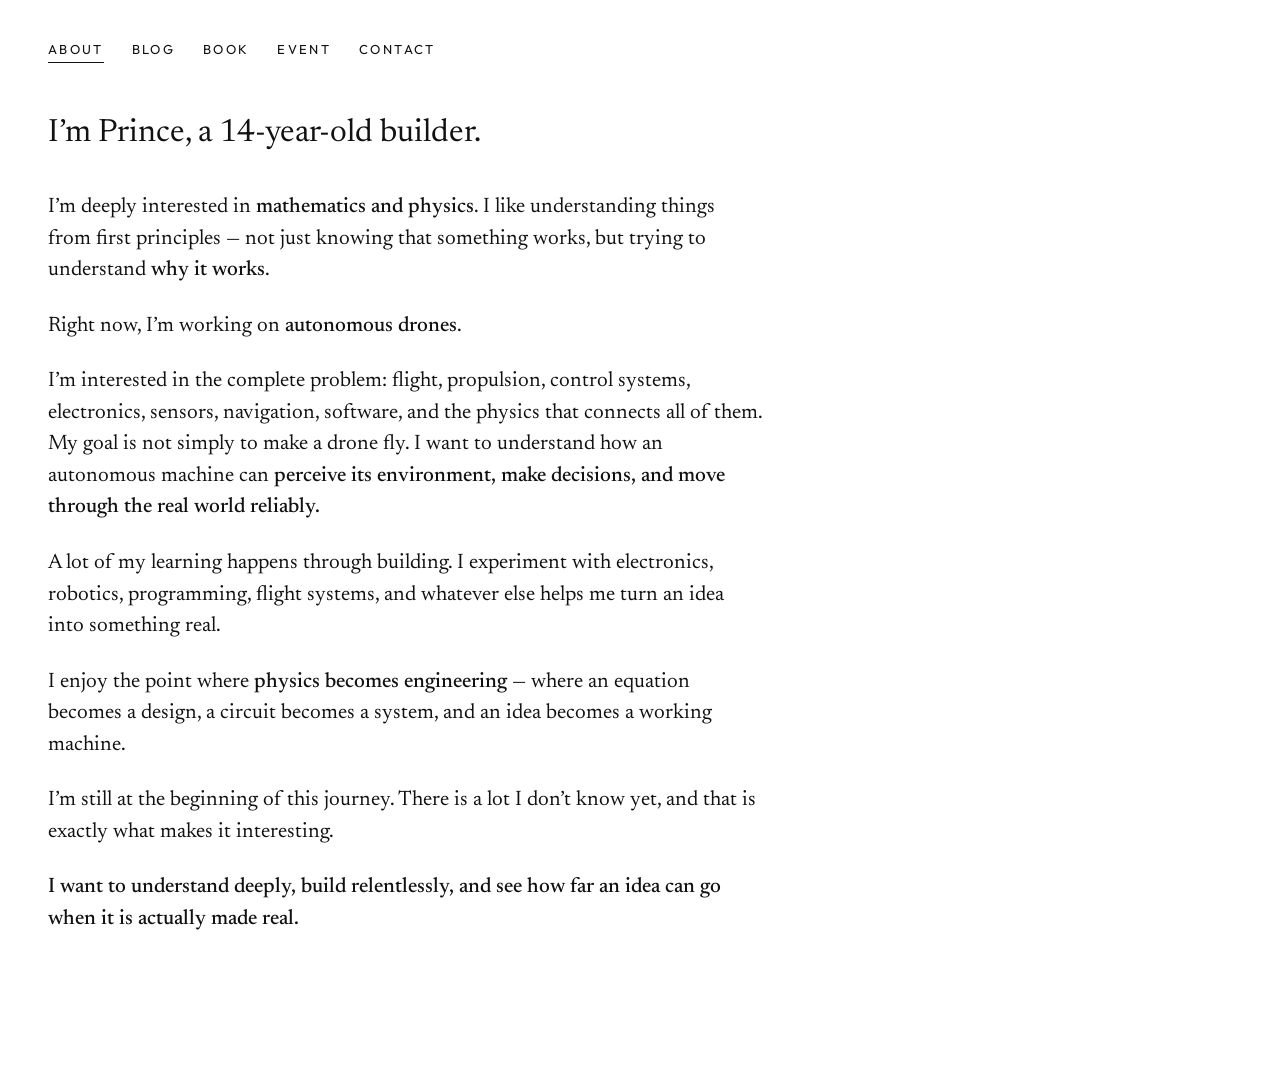
==== index.html @ a844049e "Add Prince Joshi portfolio site. Static About, Blog, Book, Event, and Contact pages with Cosmic Q–in" ====
<!DOCTYPE html>
<html lang="en">
<head>
  <meta charset="UTF-8">
  <meta name="viewport" content="width=device-width, initial-scale=1.0">
  <title>Prince Joshi</title>
  <link rel="preconnect" href="https://fonts.googleapis.com">
  <link rel="preconnect" href="https://fonts.gstatic.com" crossorigin>
  <link href="https://fonts.googleapis.com/css2?family=Newsreader:ital,opsz,wght@0,6..72,400;0,6..72,500;1,6..72,400&family=Outfit:wght@500;600;700&display=swap" rel="stylesheet">
  <link rel="stylesheet" href="css/style.css?v=3">
</head>
<body>
  <nav class="nav" aria-label="Pages">
    <a href="index.html" aria-current="page">About</a>
    <a href="blog.html">Blog</a>
    <a href="book.html">Book</a>
    <a href="event.html">Event</a>
    <a href="contact.html">Contact</a>
  </nav>

  <main class="page">
    <h1 class="essay-open">I’m Prince, a 14-year-old builder.</h1>
    <p>I’m deeply interested in <strong>mathematics and physics</strong>. I like understanding things from first principles — not just knowing that something works, but trying to understand <strong>why it works</strong>.</p>
    <p>Right now, I’m working on <strong>autonomous drones</strong>.</p>
    <p>I’m interested in the complete problem: flight, propulsion, control systems, electronics, sensors, navigation, software, and the physics that connects all of them. My goal is not simply to make a drone fly. I want to understand how an autonomous machine can <strong>perceive its environment, make decisions, and move through the real world reliably.</strong></p>
    <p>A lot of my learning happens through building. I experiment with electronics, robotics, programming, flight systems, and whatever else helps me turn an idea into something real.</p>
    <p>I enjoy the point where <strong>physics becomes engineering</strong> — where an equation becomes a design, a circuit becomes a system, and an idea becomes a working machine.</p>
    <p>I’m still at the beginning of this journey. There is a lot I don’t know yet, and that is exactly what makes it interesting.</p>
    <p class="close"><strong>I want to understand deeply, build relentlessly, and see how far an idea can go when it is actually made real.</strong></p>
  </main>
</body>
</html>
---- css/style.css ----
:root {
  --bg: #ffffff;
  --ink: #111111;
  --muted: #8a8680;
  --soft: #f3f1ee;
  --max: 740px;
  --pad: 48px;
}

* {
  box-sizing: border-box;
}

html {
  scroll-behavior: smooth;
}

body {
  margin: 0;
  background: var(--bg);
  color: var(--ink);
  font-family: "Newsreader", Georgia, "Times New Roman", serif;
  font-size: 21px;
  line-height: 1.5;
}

a {
  color: inherit;
}

.nav a:hover,
.text-link:hover,
.list a:hover {
  opacity: 0.55;
}

.nav {
  display: flex;
  flex-wrap: wrap;
  gap: 8px 28px;
  padding: 40px var(--pad) 0;
}

.nav a {
  font-family: "Outfit", "Avenir Next", "Segoe UI", sans-serif;
  font-size: 13px;
  letter-spacing: 0.18em;
  text-transform: uppercase;
  text-decoration: none;
}

.nav a[aria-current="page"] {
  border-bottom: 1px solid var(--ink);
  padding-bottom: 2px;
}

.page {
  max-width: calc(var(--max) + (var(--pad) * 2));
  padding: 48px var(--pad) 120px;
}

h1 {
  margin: 0;
  font-family: "Outfit", "Avenir Next", "Segoe UI", sans-serif;
  font-weight: 600;
  font-size: clamp(40px, 6vw, 68px);
  letter-spacing: -0.03em;
  line-height: 1.02;
}

.tagline {
  margin: 18px 0 0;
  max-width: 16em;
  color: var(--muted);
  font-size: clamp(26px, 3vw, 34px);
  font-style: italic;
  font-weight: 400;
  line-height: 1.25;
}

.lede,
.page p {
  max-width: 34em;
}

.lede {
  margin: 64px 0 0;
  font-size: clamp(24px, 3vw, 32px);
  line-height: 1.4;
}

h1.essay-open {
  margin: 0 0 1.15em;
  font-family: "Newsreader", Georgia, "Times New Roman", serif;
  font-weight: 400;
  font-size: clamp(24px, 3vw, 32px);
  letter-spacing: 0;
  line-height: 1.4;
}

.page p {
  margin: 0 0 1.15em;
}

.page strong {
  font-weight: 500;
}

.close {
  margin-top: 1.6em;
}

.place {
  margin-top: 28px;
  font-family: "Outfit", "Avenir Next", "Segoe UI", sans-serif;
  font-size: 13px;
  letter-spacing: 0.16em;
  text-transform: uppercase;
  color: var(--muted);
}

.section-label {
  margin: 48px 0 16px;
  font-family: "Outfit", "Avenir Next", "Segoe UI", sans-serif;
  font-size: 13px;
  letter-spacing: 0.22em;
  text-transform: uppercase;
  color: var(--muted);
}

.list {
  margin: 8px 0 0;
  padding: 0;
  list-style: none;
}

.list li {
  padding: 14px 0;
  border-top: 1px solid var(--soft);
}

.list li:last-child {
  border-bottom: 1px solid var(--soft);
}

.list a {
  text-decoration: none;
}

.author {
  color: var(--muted);
}

.empty {
  color: var(--muted);
  font-style: italic;
}

.event-title {
  margin: 0 0 20px;
  font-family: "Newsreader", Georgia, "Times New Roman", serif;
  font-weight: 500;
  font-size: clamp(24px, 3vw, 32px);
  line-height: 1.3;
}

.event-list {
  margin: 0;
  padding: 0 0 0 1.15em;
  max-width: 34em;
}

.event-list li {
  margin: 0 0 0.9em;
  padding-left: 0.2em;
}

.event-list li:last-child {
  margin-bottom: 0;
}

.contact-list {
  margin-top: 0;
}

.row {
  display: grid;
  grid-template-columns: 120px 1fr;
  gap: 16px;
  padding: 18px 0;
  border-top: 1px solid var(--soft);
}

.row:last-child {
  border-bottom: 1px solid var(--soft);
}

.label {
  font-family: "Outfit", "Avenir Next", "Segoe UI", sans-serif;
  font-size: 13px;
  letter-spacing: 0.16em;
  text-transform: uppercase;
  color: var(--muted);
  padding-top: 6px;
}

.value a {
  text-underline-offset: 3px;
}

@media (max-width: 640px) {
  :root {
    --pad: 22px;
  }

  body {
    font-size: 19px;
  }

  .row {
    grid-template-columns: 1fr;
    gap: 4px;
  }
}
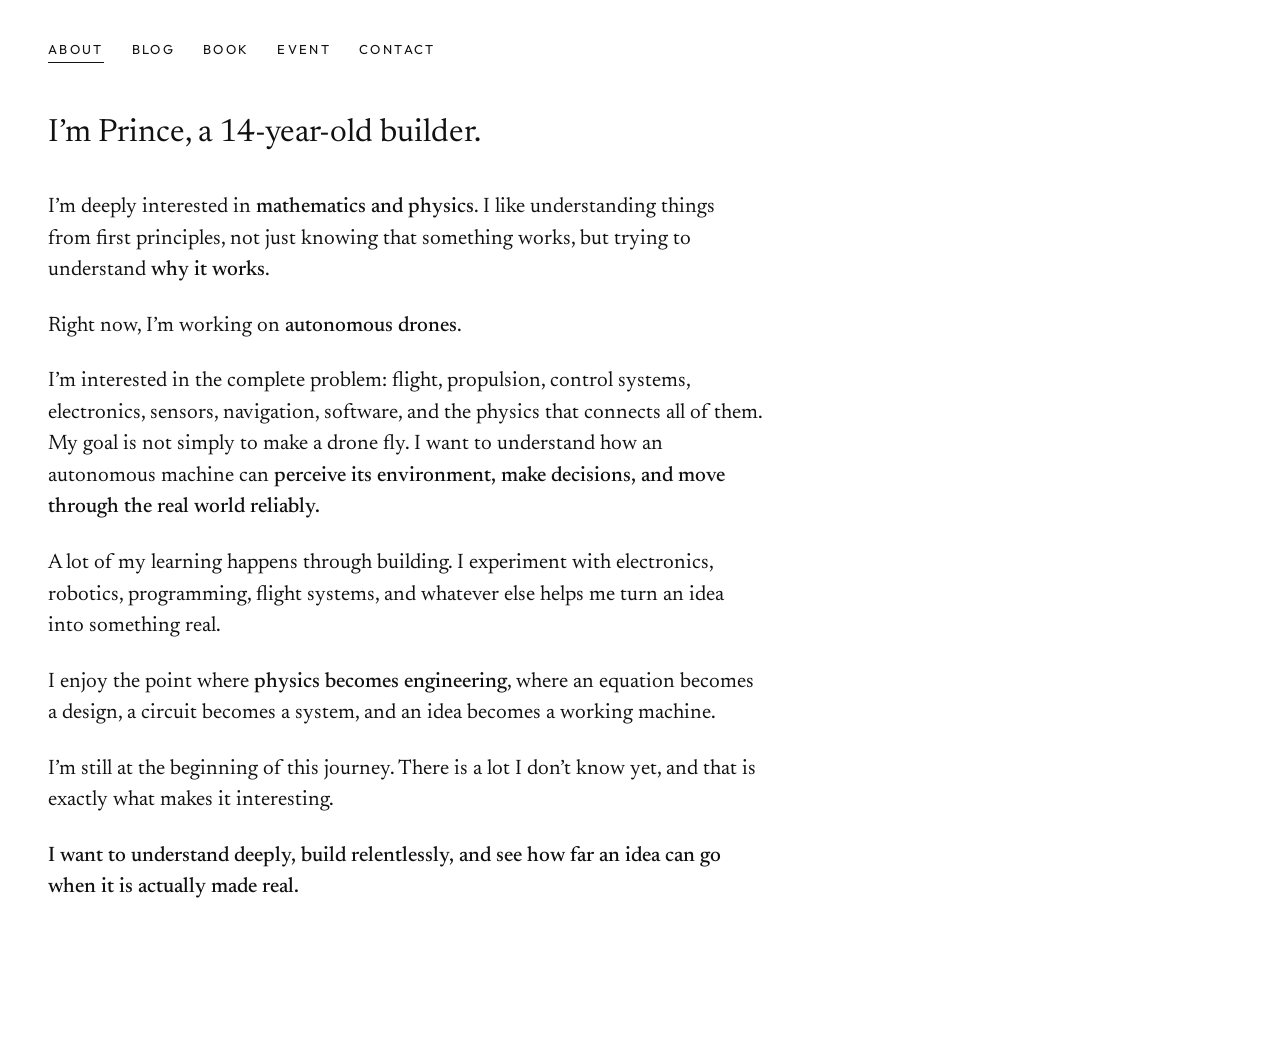
==== commit 8d891026: "Replace em dashes with commas on the About page. Co-authored-by: Cursor <cursoragent@cursor.com>" ====
--- a/index.html
+++ b/index.html
@@ -20,11 +20,11 @@
 
   <main class="page">
     <h1 class="essay-open">I’m Prince, a 14-year-old builder.</h1>
-    <p>I’m deeply interested in <strong>mathematics and physics</strong>. I like understanding things from first principles — not just knowing that something works, but trying to understand <strong>why it works</strong>.</p>
+    <p>I’m deeply interested in <strong>mathematics and physics</strong>. I like understanding things from first principles, not just knowing that something works, but trying to understand <strong>why it works</strong>.</p>
     <p>Right now, I’m working on <strong>autonomous drones</strong>.</p>
     <p>I’m interested in the complete problem: flight, propulsion, control systems, electronics, sensors, navigation, software, and the physics that connects all of them. My goal is not simply to make a drone fly. I want to understand how an autonomous machine can <strong>perceive its environment, make decisions, and move through the real world reliably.</strong></p>
     <p>A lot of my learning happens through building. I experiment with electronics, robotics, programming, flight systems, and whatever else helps me turn an idea into something real.</p>
-    <p>I enjoy the point where <strong>physics becomes engineering</strong> — where an equation becomes a design, a circuit becomes a system, and an idea becomes a working machine.</p>
+    <p>I enjoy the point where <strong>physics becomes engineering</strong>, where an equation becomes a design, a circuit becomes a system, and an idea becomes a working machine.</p>
     <p>I’m still at the beginning of this journey. There is a lot I don’t know yet, and that is exactly what makes it interesting.</p>
     <p class="close"><strong>I want to understand deeply, build relentlessly, and see how far an idea can go when it is actually made real.</strong></p>
   </main>
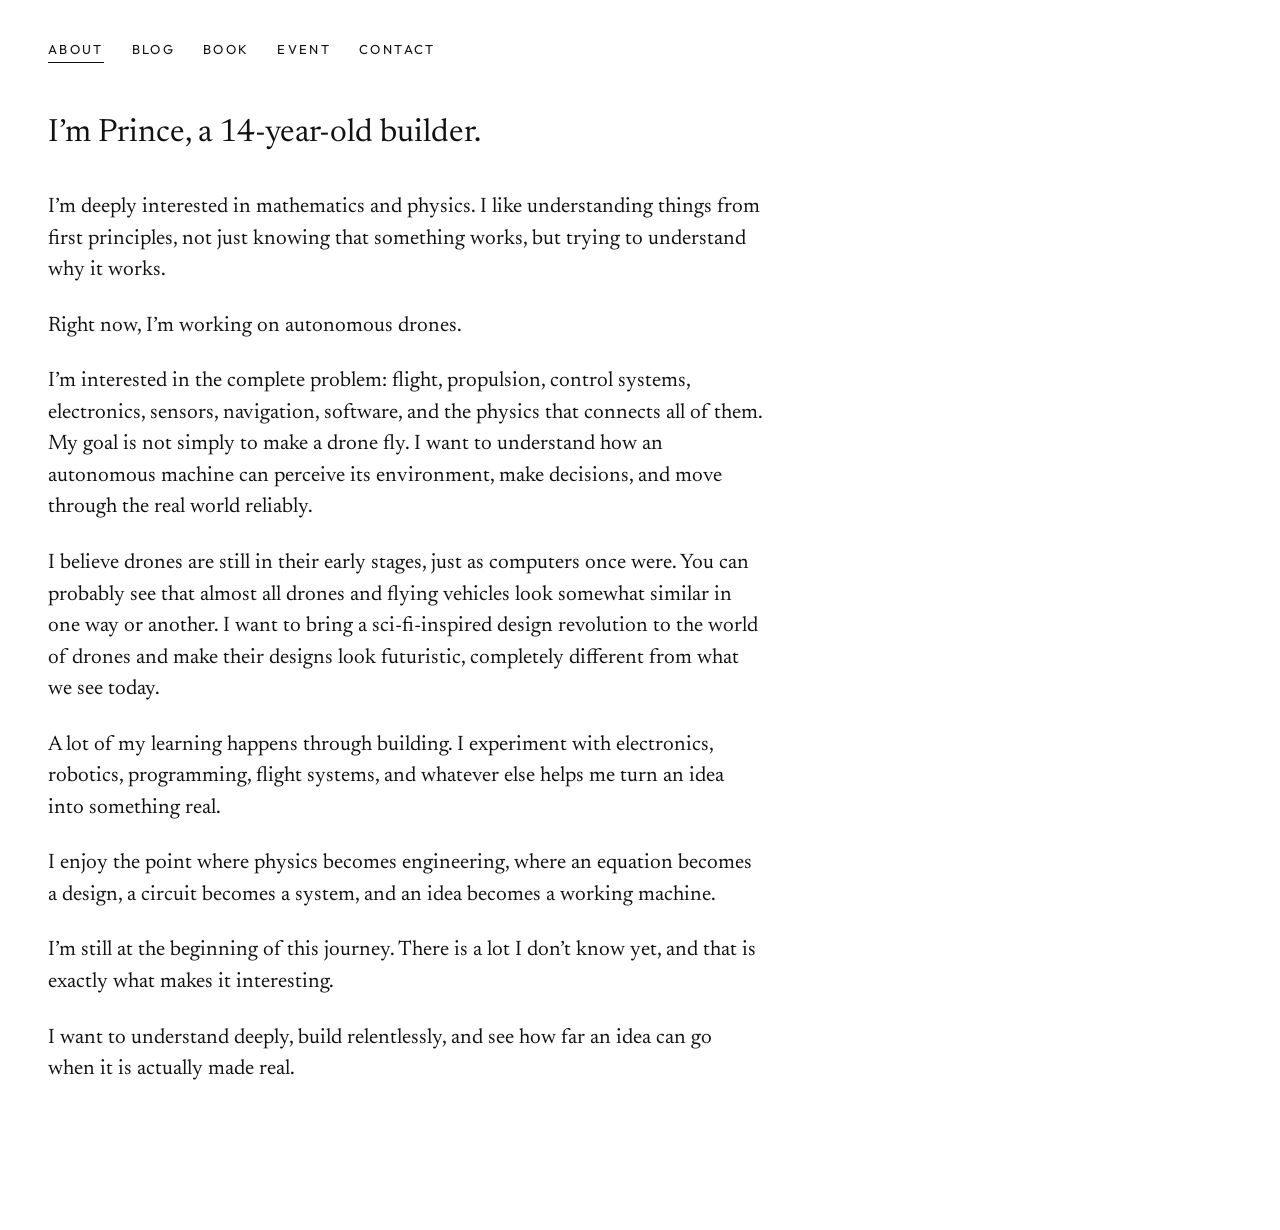
==== commit 3ca0e55e: "Update About copy and add LinkedIn to Contact. Co-authored-by: Cursor <cursoragent@cursor.com>" ====
--- a/index.html
+++ b/index.html
@@ -20,13 +20,14 @@
 
   <main class="page">
     <h1 class="essay-open">I’m Prince, a 14-year-old builder.</h1>
-    <p>I’m deeply interested in <strong>mathematics and physics</strong>. I like understanding things from first principles, not just knowing that something works, but trying to understand <strong>why it works</strong>.</p>
-    <p>Right now, I’m working on <strong>autonomous drones</strong>.</p>
-    <p>I’m interested in the complete problem: flight, propulsion, control systems, electronics, sensors, navigation, software, and the physics that connects all of them. My goal is not simply to make a drone fly. I want to understand how an autonomous machine can <strong>perceive its environment, make decisions, and move through the real world reliably.</strong></p>
+    <p>I’m deeply interested in mathematics and physics. I like understanding things from first principles, not just knowing that something works, but trying to understand why it works.</p>
+    <p>Right now, I’m working on autonomous drones.</p>
+    <p>I’m interested in the complete problem: flight, propulsion, control systems, electronics, sensors, navigation, software, and the physics that connects all of them. My goal is not simply to make a drone fly. I want to understand how an autonomous machine can perceive its environment, make decisions, and move through the real world reliably.</p>
+    <p>I believe drones are still in their early stages, just as computers once were. You can probably see that almost all drones and flying vehicles look somewhat similar in one way or another. I want to bring a sci-fi-inspired design revolution to the world of drones and make their designs look futuristic, completely different from what we see today.</p>
     <p>A lot of my learning happens through building. I experiment with electronics, robotics, programming, flight systems, and whatever else helps me turn an idea into something real.</p>
-    <p>I enjoy the point where <strong>physics becomes engineering</strong>, where an equation becomes a design, a circuit becomes a system, and an idea becomes a working machine.</p>
+    <p>I enjoy the point where physics becomes engineering, where an equation becomes a design, a circuit becomes a system, and an idea becomes a working machine.</p>
     <p>I’m still at the beginning of this journey. There is a lot I don’t know yet, and that is exactly what makes it interesting.</p>
-    <p class="close"><strong>I want to understand deeply, build relentlessly, and see how far an idea can go when it is actually made real.</strong></p>
+    <p class="close">I want to understand deeply, build relentlessly, and see how far an idea can go when it is actually made real.</p>
   </main>
 </body>
 </html>
